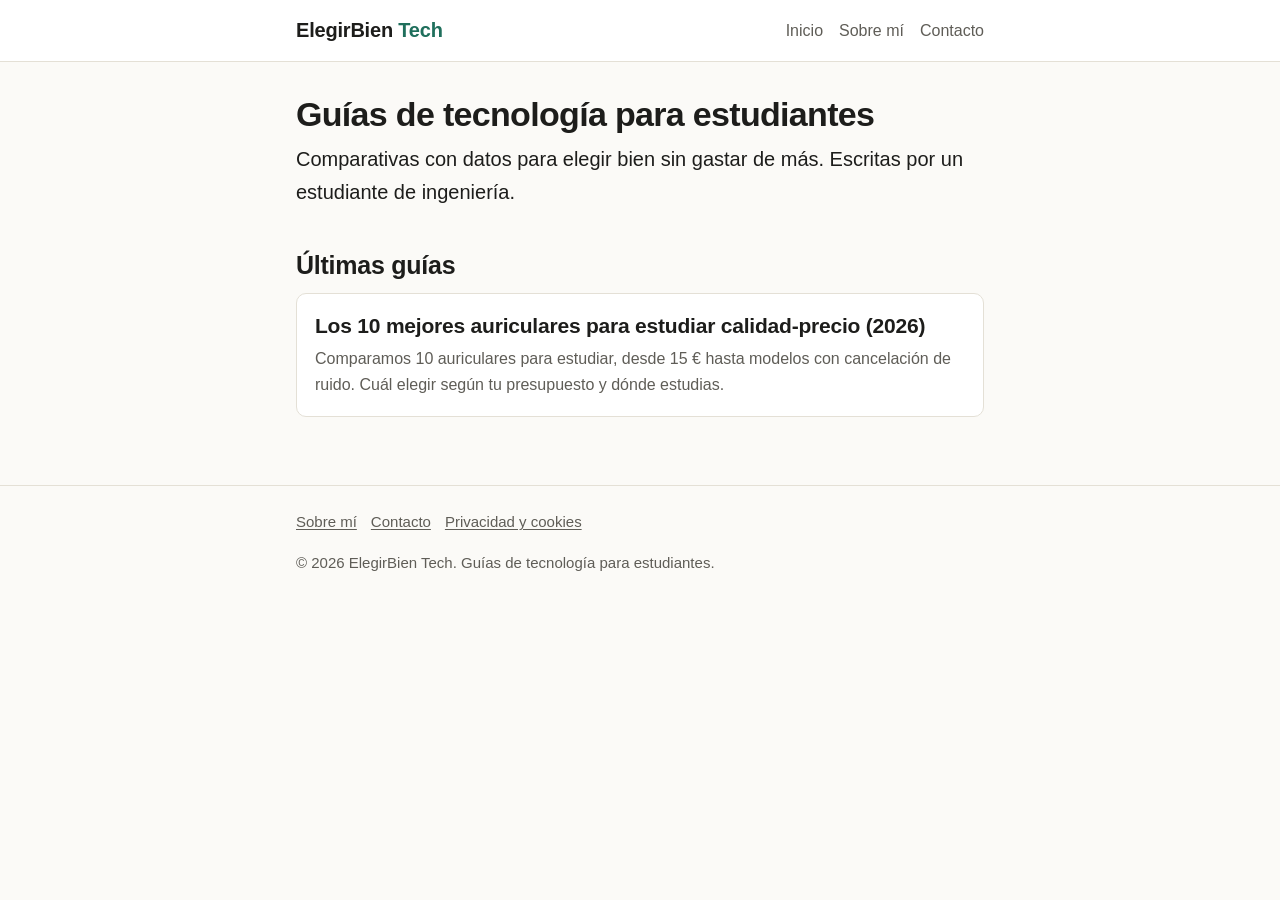
==== index.html @ 4a5e2e75 "Primera versión de ElegirBien Tech Co-Authored-By: Claude Opus 5.5 <noreply@anthropic.com> Claude-Se" ====
<!doctype html>
<html lang="es">
<head>
<meta charset="utf-8">
<meta name="viewport" content="width=device-width, initial-scale=1">
<title>ElegirBien Tech: guías de tecnología para estudiantes</title>
<meta name="description" content="Guías de compra de tecnología para estudiantes: auriculares, portátiles y más, comparados con datos y sin rodeos.">
<link rel="canonical" href="https://poloni2.github.io/">
<meta property="og:type" content="website">
<meta property="og:title" content="ElegirBien Tech: guías de tecnología para estudiantes">
<meta property="og:description" content="Guías de compra de tecnología para estudiantes: auriculares, portátiles y más, comparados con datos y sin rodeos.">
<meta property="og:url" content="https://poloni2.github.io/">
<meta property="og:locale" content="es_ES">
<link rel="stylesheet" href="/style.css">
<!-- ADSENSE: cuando Google apruebe la web, pega aquí su código (una sola línea <script ...>) en TODAS las páginas. -->
</head>
<body>
<header class="site"><div class="wrap">
  <a class="logo" href="/">ElegirBien <span>Tech</span></a>
  <nav><a href="/">Inicio</a><a href="/sobre-mi/">Sobre mí</a><a href="/contacto/">Contacto</a></nav>
</div></header>
<main><div class="wrap">
<h1>Guías de tecnología para estudiantes</h1>
<p class="lead">Comparativas con datos para elegir bien sin gastar de más. Escritas por un estudiante de ingeniería.</p>
<h2>Últimas guías</h2>
<ul class="cards">
  <li class="card">
    <h2><a href="/mejores-auriculares-estudiar-calidad-precio/">Los 10 mejores auriculares para estudiar calidad-precio (2026)</a></h2>
    <p>Comparamos 10 auriculares para estudiar, desde 15 € hasta modelos con cancelación de ruido. Cuál elegir según tu presupuesto y dónde estudias.</p>
  </li>
</ul>
</div></main>
<footer class="site"><div class="wrap">
  <p><a href="/sobre-mi/">Sobre mí</a><a href="/contacto/">Contacto</a><a href="/privacidad/">Privacidad y cookies</a></p>
  <p>© 2026 ElegirBien Tech. Guías de tecnología para estudiantes.</p>
</div></footer>
</body>
</html>
---- style.css ----
:root {
  --bg: #fbfaf7;
  --surface: #ffffff;
  --ink: #1d1d1b;
  --muted: #5f5d57;
  --line: #e4e0d6;
  --accent: #1f6f5c;
  --accent-soft: #e6f2ee;
  --max: 720px;
}
@media (prefers-color-scheme: dark) {
  :root {
    --bg: #151614;
    --surface: #1d1f1c;
    --ink: #ecebe6;
    --muted: #a8a69e;
    --line: #33362f;
    --accent: #6fc2a8;
    --accent-soft: #1f2d28;
  }
}
* { box-sizing: border-box; }
html { -webkit-text-size-adjust: 100%; }
body {
  margin: 0;
  background: var(--bg);
  color: var(--ink);
  font: 18px/1.65 -apple-system, BlinkMacSystemFont, "Segoe UI", Roboto, "Helvetica Neue", Arial, sans-serif;
}
a { color: var(--accent); text-underline-offset: 2px; }
a:hover { text-decoration-thickness: 2px; }
img { max-width: 100%; height: auto; }

.wrap { max-width: var(--max); margin: 0 auto; padding: 0 16px; }

header.site {
  border-bottom: 1px solid var(--line);
  background: var(--surface);
}
header.site .wrap {
  display: flex; align-items: center; justify-content: space-between;
  gap: 12px; flex-wrap: wrap; padding-top: 14px; padding-bottom: 14px;
}
.logo { font-weight: 700; font-size: 20px; color: var(--ink); text-decoration: none; letter-spacing: -0.01em; }
.logo span { color: var(--accent); }
nav a { color: var(--muted); text-decoration: none; margin-left: 16px; font-size: 16px; }
nav a:first-child { margin-left: 0; }
nav a:hover { color: var(--ink); }

main { padding: 32px 0 48px; }
h1 { font-size: 34px; line-height: 1.2; letter-spacing: -0.02em; margin: 0 0 8px; }
h2 { font-size: 25px; line-height: 1.3; margin: 40px 0 12px; letter-spacing: -0.01em; }
h3 { font-size: 20px; line-height: 1.35; margin: 28px 0 8px; }
p { margin: 0 0 16px; }
ul { padding-left: 22px; margin: 0 0 16px; }
li { margin-bottom: 4px; }
.meta { color: var(--muted); font-size: 15px; margin-bottom: 24px; }
.lead { font-size: 20px; }
.quick {
  background: var(--accent-soft); border-left: 4px solid var(--accent);
  padding: 14px 16px; border-radius: 6px; margin: 20px 0;
}
.verdict { font-style: italic; color: var(--muted); }

.table-wrap { overflow-x: auto; margin: 16px 0 8px; border: 1px solid var(--line); border-radius: 8px; background: var(--surface); }
table { border-collapse: collapse; width: 100%; font-size: 16px; min-width: 520px; }
th, td { text-align: left; padding: 9px 12px; border-bottom: 1px solid var(--line); vertical-align: top; }
th { background: var(--accent-soft); font-weight: 600; }
tr:last-child td { border-bottom: 0; }
.note { color: var(--muted); font-size: 15px; }

.cards { list-style: none; padding: 0; display: grid; gap: 14px; }
.card { background: var(--surface); border: 1px solid var(--line); border-radius: 10px; padding: 18px; }
.card h2 { font-size: 21px; margin: 0 0 6px; }
.card h2 a { color: var(--ink); text-decoration: none; }
.card h2 a:hover { color: var(--accent); }
.card p { margin: 0; color: var(--muted); font-size: 16px; }

footer.site { border-top: 1px solid var(--line); color: var(--muted); font-size: 15px; padding: 24px 0 40px; }
footer.site a { color: var(--muted); margin-right: 14px; }

@media (max-width: 560px) {
  body { font-size: 17px; }
  h1 { font-size: 28px; }
  h2 { font-size: 22px; }
  nav a { margin-left: 12px; font-size: 15px; }
}
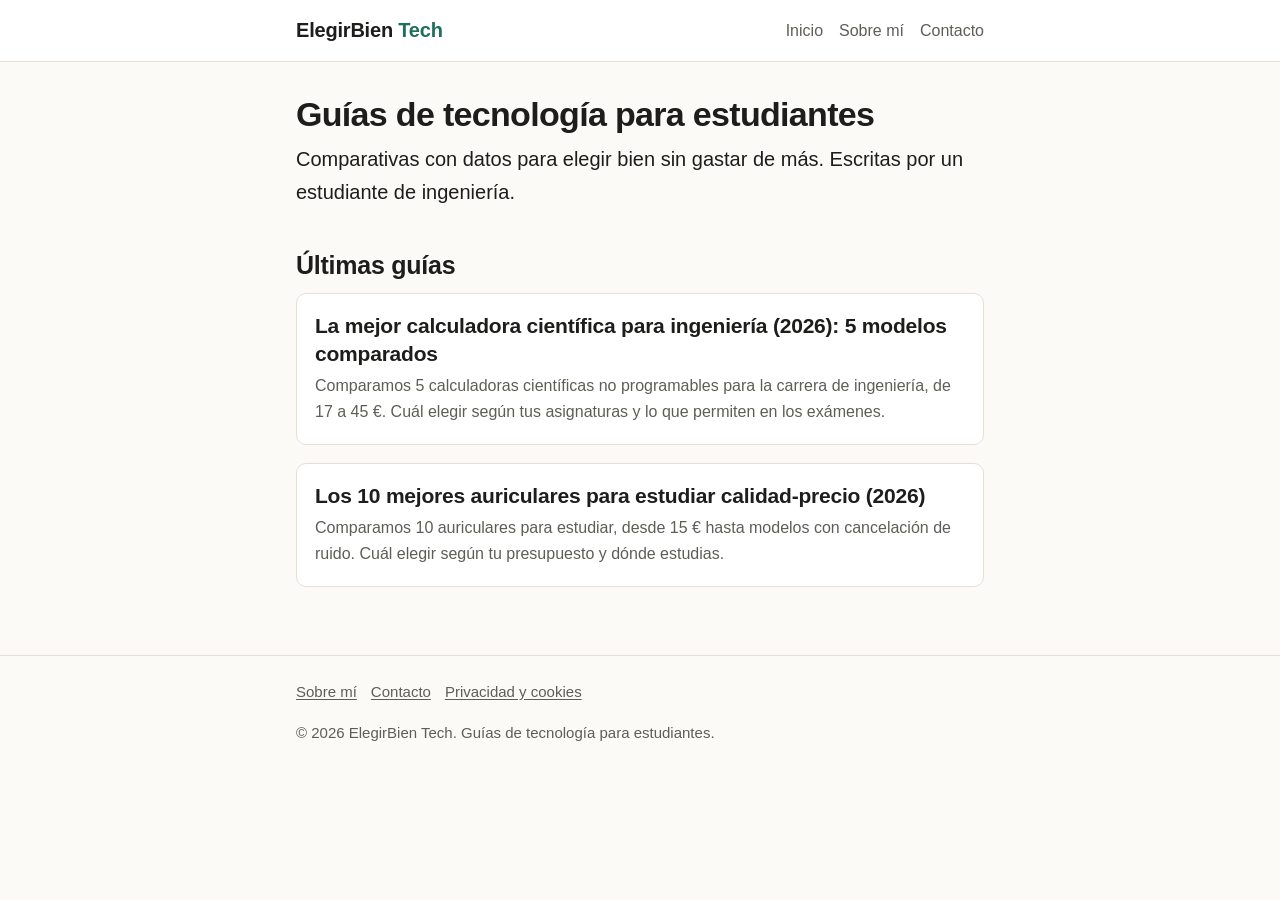
==== commit 0ab0866c: "Añadir artículo: mejor calculadora científica para ingeniería Guía de 5 calculadoras no programables" ====
--- a/index.html
+++ b/index.html
@@ -12,6 +12,7 @@
 <meta property="og:url" content="https://poloni2.github.io/">
 <meta property="og:locale" content="es_ES">
 <link rel="stylesheet" href="/style.css">
+<meta name="google-site-verification" content="YE22hMmMhgjaY1mR0GkOw0G-tB2GIm6XCCgOjX7Q4VY" />
 <!-- ADSENSE: cuando Google apruebe la web, pega aquí su código (una sola línea <script ...>) en TODAS las páginas. -->
 </head>
 <body>
@@ -25,6 +26,10 @@
 <h2>Últimas guías</h2>
 <ul class="cards">
   <li class="card">
+    <h2><a href="/mejor-calculadora-cientifica-ingenieria/">La mejor calculadora científica para ingeniería (2026): 5 modelos comparados</a></h2>
+    <p>Comparamos 5 calculadoras científicas no programables para la carrera de ingeniería, de 17 a 45 €. Cuál elegir según tus asignaturas y lo que permiten en los exámenes.</p>
+  </li>
+  <li class="card">
     <h2><a href="/mejores-auriculares-estudiar-calidad-precio/">Los 10 mejores auriculares para estudiar calidad-precio (2026)</a></h2>
     <p>Comparamos 10 auriculares para estudiar, desde 15 € hasta modelos con cancelación de ruido. Cuál elegir según tu presupuesto y dónde estudias.</p>
   </li>
@@ -34,5 +39,6 @@
   <p><a href="/sobre-mi/">Sobre mí</a><a href="/contacto/">Contacto</a><a href="/privacidad/">Privacidad y cookies</a></p>
   <p>© 2026 ElegirBien Tech. Guías de tecnología para estudiantes.</p>
 </div></footer>
+<script data-goatcounter="https://elegirbientech.goatcounter.com/count" async src="//gc.zgo.at/count.js"></script>
 </body>
 </html>
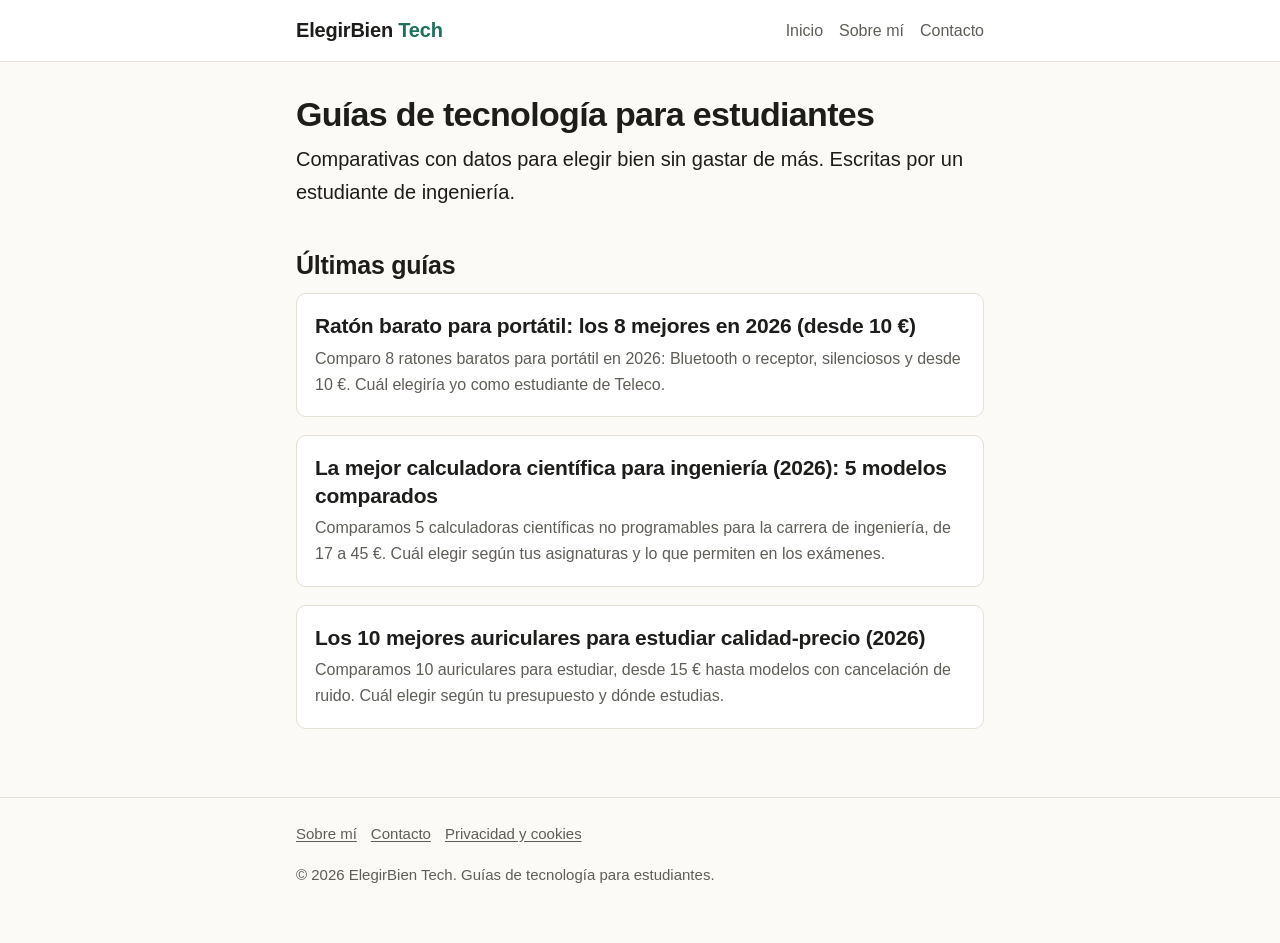
==== commit 85a66c7d: "Añadir artículo: ratón barato para portátil Guía de 8 ratones con la experiencia de Marco con el HP " ====
--- a/index.html
+++ b/index.html
@@ -26,6 +26,10 @@
 <h2>Últimas guías</h2>
 <ul class="cards">
   <li class="card">
+    <h2><a href="/raton-barato-portatil/">Ratón barato para portátil: los 8 mejores en 2026 (desde 10 €)</a></h2>
+    <p>Comparo 8 ratones baratos para portátil en 2026: Bluetooth o receptor, silenciosos y desde 10 €. Cuál elegiría yo como estudiante de Teleco.</p>
+  </li>
+  <li class="card">
     <h2><a href="/mejor-calculadora-cientifica-ingenieria/">La mejor calculadora científica para ingeniería (2026): 5 modelos comparados</a></h2>
     <p>Comparamos 5 calculadoras científicas no programables para la carrera de ingeniería, de 17 a 45 €. Cuál elegir según tus asignaturas y lo que permiten en los exámenes.</p>
   </li>
--- a/style.css
+++ b/style.css
@@ -85,3 +85,9 @@
   h2 { font-size: 22px; }
   nav a { margin-left: 12px; font-size: 15px; }
 }
+
+@media print {
+  h1, h2, h3 { break-after: avoid; page-break-after: avoid; }
+  h2 + *, h3 + * { break-before: avoid; page-break-before: avoid; }
+  p, li, tr, .quick, .verdict { break-inside: avoid; page-break-inside: avoid; }
+}
